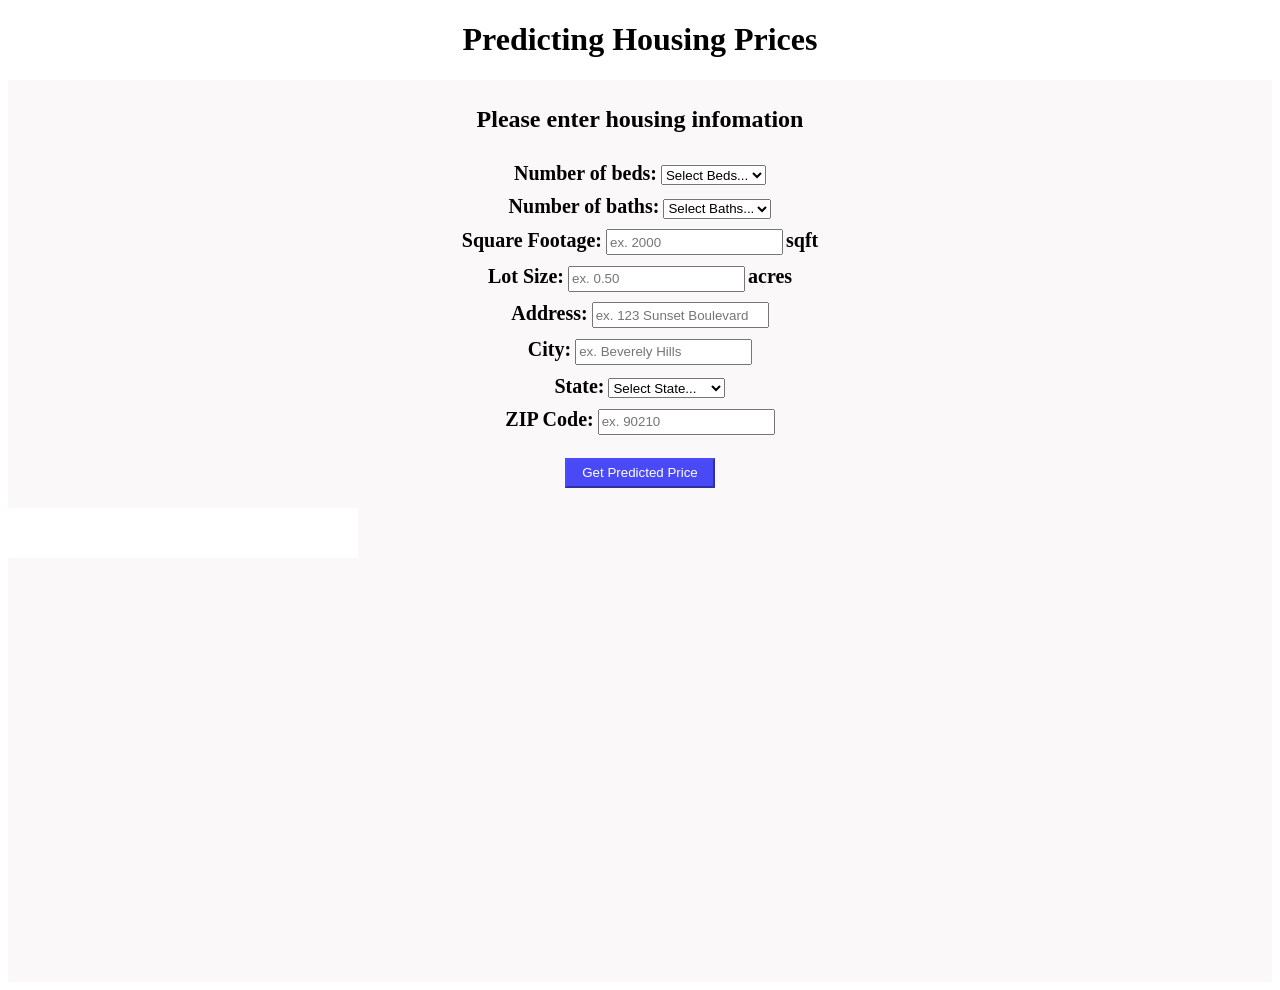
==== client/index.html @ a9f357a3 "push code to remote" ====
<!DOCTYPE html> 
<html lang="en">
    <head>
        <meta charset="UTF-8">
        <meta name="viewport" content="width=device-width, initial-scale=1.0">
        <title>Predicting Housing prices</title>
        <link rel="stylesheet" href="style.css">
    </head>

    <body>
        <h1>Predicting Housing Prices</h1>
        
        <div id="info">
            <h3>Please enter housing infomation</h3>
            <div class="inputs">
                <div class="input-group">
                    <label for="bed-selection">Number of beds:</label>
                    <select name="bed-selection" id="bed-selection" class="options">
                        <option disabled selected>Select Beds...</option>
                        <option value="1">1</option>
                        <option value="2">2</option>
                        <option value="3">3</option>
                        <option value="4">4</option>
                        <option value="5">5</option>
                        <option value="6">6</option>
                        <option value="7">7</option>
                        <option value="8">8</option>
                        <option value="9">9+</option>
                    </select>
                </div>
                
                <div class="input-group">
                    <label for="bath-selection">Number of baths:</label>
                    <select name="bath-selection" id="bath-selection" class="options">
                        <option disabled selected>Select Baths...</option>
                        <option value="1">1</option>
                        <option value="2">2</option>
                        <option value="3">3</option>
                        <option value="4">4</option>
                        <option value="5">5</option>
                        <option value="6">6</option>
                        <option value="7">7</option>
                        <option value="8">8</option>
                        <option value="9">9+</option>
                    </select>
                </div>

                <div class="input-group">
                    <label for="square-footage">Square Footage:</label>
                    <input id="square-footage" type="number" placeholder="ex. 2000" min="0"><label class="ending">sqft</label>
                </div>

                <div class="input-group">
                    <label for="lot-size">Lot Size:</label>
                    <input id="lot-size" type="number" min="0" placeholder="ex. 0.50"><label class="ending">acres</label>
                </div>

                <div class="input-group">
                    <label for="address">Address:</label>
                    <input id="address" type="text" placeholder="ex. 123 Sunset Boulevard">
                </div>

                <div class="input-group">
                    <label for="city-selection">City:</label>
                    <input id="city" type="text" placeholder="ex. Beverely Hills">
                </div>
               
                <div class="input-group">
                    <label for="state-selection">State:</label>
                    <select name="state-selection" id="state-selection" class="options">
                        <option disabled selected>Select State...</option>
                        <option disabled>Alabama</option>
                        <option disabled>Alaska</option>
                        <option disabled>Arizona</option>
                        <option disabled>Arkansas</option>
                        <option value="California">California</option>
                        <option disabled>Colorado</option>
                        <option disabled>Connecticut</option>
                        <option disabled>Delaware</option>
                        <option disabled>Florida</option>
                        <option disabled>Georgis</option>
                        <option disabled>Hawaii</option>
                        <option disabled>Idaho</option>
                        <option disabled>Illinois</option>
                        <option disabled>Indiana</option>
                        <option disabled>Iowa</option>
                        <option disabled>Kansas</option>
                        <option disabled>Kentucky</option>
                        <option disabled>Louisiana</option>
                        <option disabled>Maine</option>
                        <option disabled>Maryland</option>
                        <option disabled>Massachusetts</option>
                        <option disabled>Michigan</option>
                        <option disabled>Minnesota</option>
                        <option disabled>Mississippi</option>
                        <option disabled>Missouri</option>
                        <option disabled>Montana</option>
                        <option disabled>Nebraska</option>
                        <option disabled>Nevada</option>
                        <option disabled>New Hampshire</option>
                        <option disabled>New Jersey</option>
                        <option disabled>New Mexico</option>
                        <option disabled>New York</option>
                        <option disabled>North Carolina</option>
                        <option disabled>North Dakota</option>
                        <option disabled>Ohia</option>
                        <option disabled>Oklahoma</option>
                        <option disabled>Oregon</option>
                        <option disabled>Pennsylvania</option>
                        <option disabled>Rhode Island</option>
                        <option disabled>South Carolina</option>
                        <option disabled>South Dakota</option>
                        <option disabled>Tennessee</option>
                        <option disabled>Texas</option>
                        <option disabled>Utah</option>
                        <option disabled>Vermont</option>
                        <option disabled>Virgina</option>
                        <option disabled>Washington</option>
                        <option disabled>West Virgina</option>
                        <option disabled>Wisconsin</option>
                        <option disabled>Wyoming</option>
                    </select>
                </div>

                <div class="input-group">
                    <label for="zip">ZIP Code:</label>
                    <input id="zip" type="number" placeholder="ex. 90210" maxlength="5">
                </div>
                <br>
                <button id="submit">Get Predicted Price</button>
                <div id="output"></div>
        </div>

        <script src="script.js"></script>

    </body>

</html>
---- client/style.css ----
h1{
    text-align: center;
    color: black;
}

body{
    background-image: url(https://wallpaperaccess.com/full/2629775.jpg); /*image can change, just a placeholder*/
    background-size: cover;
}

label{
    font-size: 15pt;
    font-weight: bold;
}

input, select{
    height: 20px;
}

h3{
    font-size: 18pt;
}

option{
    font-weight: bold;
}

button{
    width: 150px;
    height: 30px;
    background-color: rgb(73, 73, 246);;
    border-color: rgb(73, 73, 246);
    color: white;
}

button:hover{
    background-color: gray;
    border-color: gray;
    color: black;
}

.input-group{
    padding: 5px;
}

#info{
    background-color: rgba(241, 236, 236, 0.368);
    height: 900px;
    text-align: center;
    padding-top: 2px;
}

#output{
    border: 30px;
    border-color: black;
    width: 350px;
    height: 50px;
    color: black;
    background-color: white;
    justify-self: center;
    margin-top: 20px;
}

.long-lat{
    display: flex;
    margin-left: 35%;
}

#longitude, #latitude{
    width: 100px
}

.ending{
    margin-left: 3px;
}
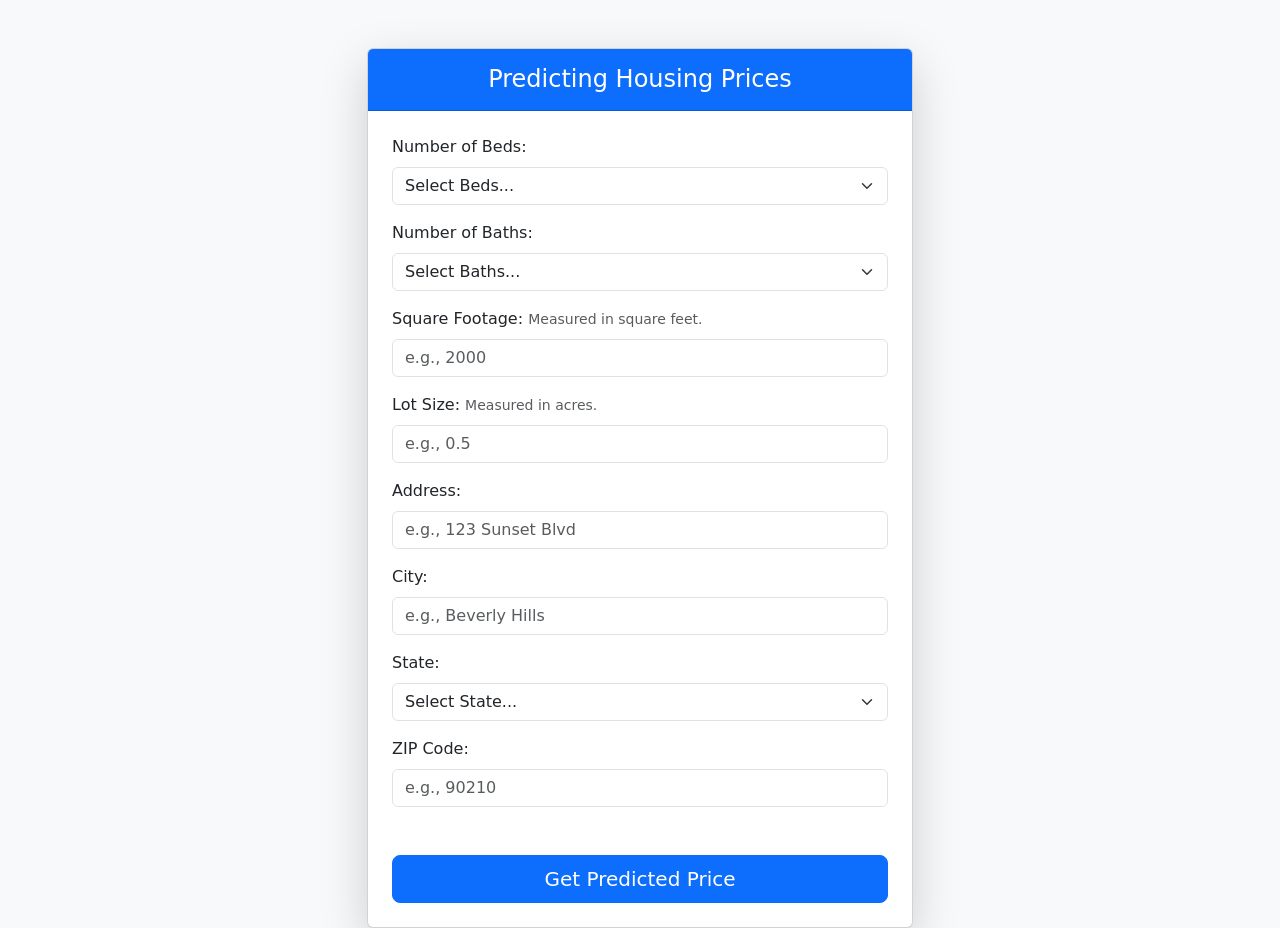
==== commit cd1d34da: "re-implement frontend page" ====
--- a/client/index.html
+++ b/client/index.html
@@ -1,138 +1,129 @@
-<!DOCTYPE html> 
+<!DOCTYPE html>
 <html lang="en">
-    <head>
-        <meta charset="UTF-8">
-        <meta name="viewport" content="width=device-width, initial-scale=1.0">
-        <title>Predicting Housing prices</title>
-        <link rel="stylesheet" href="style.css">
-    </head>
 
-    <body>
-        <h1>Predicting Housing Prices</h1>
-        
-        <div id="info">
-            <h3>Please enter housing infomation</h3>
-            <div class="inputs">
-                <div class="input-group">
-                    <label for="bed-selection">Number of beds:</label>
-                    <select name="bed-selection" id="bed-selection" class="options">
-                        <option disabled selected>Select Beds...</option>
-                        <option value="1">1</option>
-                        <option value="2">2</option>
-                        <option value="3">3</option>
-                        <option value="4">4</option>
-                        <option value="5">5</option>
-                        <option value="6">6</option>
-                        <option value="7">7</option>
-                        <option value="8">8</option>
-                        <option value="9">9+</option>
-                    </select>
+<head>
+    <meta charset="UTF-8">
+    <meta name="viewport" content="width=device-width, initial-scale=1.0">
+    <title>Predicting Housing Prices</title>
+    <!-- Bootstrap CSS -->
+    <link href="https://cdn.jsdelivr.net/npm/bootstrap@5.3.3/dist/css/bootstrap.min.css" rel="stylesheet">
+    <link rel="stylesheet" href="style.css">
+</head>
+
+<body class="bg-light">
+
+    <div class="container mt-5">
+        <div class="row justify-content-center">
+            <div class="col-md-8 col-lg-6">
+                <div class="card shadow-lg">
+                    <!-- Card Header -->
+                    <div class="card-header bg-primary text-white text-center p-3">
+                        <h1 class="h4 mb-0">Predicting Housing Prices</h1>
+                    </div>
+                    
+                    <!-- Card Body -->
+                    <div class="card-body p-4">
+                        <form id="predictForm">
+                            <!-- Number of Beds -->
+                            <div class="mb-3">
+                                <label for="bed-selection" class="form-label">Number of Beds:</label>
+                                <select class="form-select form-select-md" id="bed-selection" required>
+                                    <option disabled selected>Select Beds...</option>
+                                    <option value="1">1</option>
+                                    <option value="2">2</option>
+                                    <option value="3">3</option>
+                                    <option value="4">4</option>
+                                    <option value="5">5</option>
+                                    <option value="6">6</option>
+                                    <option value="7">7</option>
+                                    <option value="8">8</option>
+                                    <option value="9">9+</option>
+                                </select>
+                            </div>
+
+                            <!-- Number of Baths -->
+                            <div class="mb-3">
+                                <label for="bath-selection" class="form-label">Number of Baths:</label>
+                                <select class="form-select form-select-md" id="bath-selection" required>
+                                    <option disabled selected>Select Baths...</option>
+                                    <option value="1">1</option>
+                                    <option value="2">2</option>
+                                    <option value="3">3</option>
+                                    <option value="4">4</option>
+                                    <option value="5">5</option>
+                                    <option value="6">6</option>
+                                    <option value="7">7</option>
+                                    <option value="8">8</option>
+                                    <option value="9">9+</option>
+                                </select>
+                            </div>
+
+                            <!-- Square Footage -->
+                            <div class="mb-3">
+                                <label for="square-footage" class="form-label">Square Footage:</label>
+                                <small class="form-text text-muted">Measured in square feet.</small>
+                                <input id="square-footage" type="number" class="form-control" placeholder="e.g., 2000" min="0" required>
+                            </div>
+
+                            <!-- Lot Size -->
+                            <div class="mb-3">
+                                <label for="lot-size" class="form-label">Lot Size:</label>
+                                <small class="form-text text-muted">Measured in acres.</small>
+                                <input id="lot-size" type="number" class="form-control" placeholder="e.g., 0.5" min="0.0" step="0.01" required>
+                            </div>
+
+                            <!-- Address -->
+                            <div class="mb-3">
+                                <label for="address" class="form-label">Address:</label>
+                                <input id="address" type="text" class="form-control" placeholder="e.g., 123 Sunset Blvd" required>
+                            </div>
+
+                            <!-- City -->
+                            <div class="mb-3">
+                                <label for="city" class="form-label">City:</label>
+                                <input id="city" type="text" class="form-control" placeholder="e.g., Beverly Hills" required>
+                            </div>
+
+                            <!-- State -->
+                            <div class="mb-3">
+                                <label for="state-selection" class="form-label">State:</label>
+                                <select id="state-selection" class="form-select" required>
+                                    <option disabled selected>Select State...</option>
+                                    <option value="California">California</option>
+                                    <!-- <option value="Texas">Texas</option>
+                                    <option value="New York">New York</option>
+                                    <option value="Florida">Florida</option> -->
+                                    <!-- Add more states -->
+                                </select>
+                            </div>
+
+                            <!-- ZIP Code -->
+                            <div class="mb-5">
+                                <label for="zip" class="form-label">ZIP Code:</label>
+                                <input id="zip" type="text" class="form-control" placeholder="e.g., 90210" maxlength="5" required>
+                            </div>
+
+                            <!-- Submit Button -->
+                            <div class="d-grid">
+                                <button type="submit" id="submit" class="btn btn-primary btn-lg">Get Predicted Price</button>
+                            </div>
+                        </form>
+
+                        <!-- Output Section -->
+                        <div id="output" class="mt-4 alert alert-secondary d-none text-center" role="alert">
+                            <h4 class="fw-bold">Predicted Price</h4>
+                            <p class="display-5 text-success" id="predicted-price">$0.00</p>
+                        </div>
+                    </div>
                 </div>
-                
-                <div class="input-group">
-                    <label for="bath-selection">Number of baths:</label>
-                    <select name="bath-selection" id="bath-selection" class="options">
-                        <option disabled selected>Select Baths...</option>
-                        <option value="1">1</option>
-                        <option value="2">2</option>
-                        <option value="3">3</option>
-                        <option value="4">4</option>
-                        <option value="5">5</option>
-                        <option value="6">6</option>
-                        <option value="7">7</option>
-                        <option value="8">8</option>
-                        <option value="9">9+</option>
-                    </select>
-                </div>
+            </div>
+        </div>
+    </div>
 
-                <div class="input-group">
-                    <label for="square-footage">Square Footage:</label>
-                    <input id="square-footage" type="number" placeholder="ex. 2000" min="0"><label class="ending">sqft</label>
-                </div>
+    <!-- Bootstrap JS -->
+    <script src="https://cdn.jsdelivr.net/npm/bootstrap@5.3.3/dist/js/bootstrap.bundle.min.js"></script>
+    <!-- App JS -->
+    <script src="script.js"></script>
+</body>
 
-                <div class="input-group">
-                    <label for="lot-size">Lot Size:</label>
-                    <input id="lot-size" type="number" min="0" placeholder="ex. 0.50"><label class="ending">acres</label>
-                </div>
-
-                <div class="input-group">
-                    <label for="address">Address:</label>
-                    <input id="address" type="text" placeholder="ex. 123 Sunset Boulevard">
-                </div>
-
-                <div class="input-group">
-                    <label for="city-selection">City:</label>
-                    <input id="city" type="text" placeholder="ex. Beverely Hills">
-                </div>
-               
-                <div class="input-group">
-                    <label for="state-selection">State:</label>
-                    <select name="state-selection" id="state-selection" class="options">
-                        <option disabled selected>Select State...</option>
-                        <option disabled>Alabama</option>
-                        <option disabled>Alaska</option>
-                        <option disabled>Arizona</option>
-                        <option disabled>Arkansas</option>
-                        <option value="California">California</option>
-                        <option disabled>Colorado</option>
-                        <option disabled>Connecticut</option>
-                        <option disabled>Delaware</option>
-                        <option disabled>Florida</option>
-                        <option disabled>Georgis</option>
-                        <option disabled>Hawaii</option>
-                        <option disabled>Idaho</option>
-                        <option disabled>Illinois</option>
-                        <option disabled>Indiana</option>
-                        <option disabled>Iowa</option>
-                        <option disabled>Kansas</option>
-                        <option disabled>Kentucky</option>
-                        <option disabled>Louisiana</option>
-                        <option disabled>Maine</option>
-                        <option disabled>Maryland</option>
-                        <option disabled>Massachusetts</option>
-                        <option disabled>Michigan</option>
-                        <option disabled>Minnesota</option>
-                        <option disabled>Mississippi</option>
-                        <option disabled>Missouri</option>
-                        <option disabled>Montana</option>
-                        <option disabled>Nebraska</option>
-                        <option disabled>Nevada</option>
-                        <option disabled>New Hampshire</option>
-                        <option disabled>New Jersey</option>
-                        <option disabled>New Mexico</option>
-                        <option disabled>New York</option>
-                        <option disabled>North Carolina</option>
-                        <option disabled>North Dakota</option>
-                        <option disabled>Ohia</option>
-                        <option disabled>Oklahoma</option>
-                        <option disabled>Oregon</option>
-                        <option disabled>Pennsylvania</option>
-                        <option disabled>Rhode Island</option>
-                        <option disabled>South Carolina</option>
-                        <option disabled>South Dakota</option>
-                        <option disabled>Tennessee</option>
-                        <option disabled>Texas</option>
-                        <option disabled>Utah</option>
-                        <option disabled>Vermont</option>
-                        <option disabled>Virgina</option>
-                        <option disabled>Washington</option>
-                        <option disabled>West Virgina</option>
-                        <option disabled>Wisconsin</option>
-                        <option disabled>Wyoming</option>
-                    </select>
-                </div>
-
-                <div class="input-group">
-                    <label for="zip">ZIP Code:</label>
-                    <input id="zip" type="number" placeholder="ex. 90210" maxlength="5">
-                </div>
-                <br>
-                <button id="submit">Get Predicted Price</button>
-                <div id="output"></div>
-        </div>
-
-        <script src="script.js"></script>
-
-    </body>
-
-</html>+</html>
--- a/client/style.css
+++ b/client/style.css
@@ -1,75 +1,4 @@
-h1{
-    text-align: center;
-    color: black;
-}
-
 body{
-    background-image: url(https://wallpaperaccess.com/full/2629775.jpg); /*image can change, just a placeholder*/
+    background-image: url(https://images.pexels.com/photos/1642125/pexels-photo-1642125.jpeg?cs=srgb&dl=pexels-thelazyartist-1642125.jpg&fm=jpg); /*image can change, just a placeholder*/
     background-size: cover;
-}
-
-label{
-    font-size: 15pt;
-    font-weight: bold;
-}
-
-input, select{
-    height: 20px;
-}
-
-h3{
-    font-size: 18pt;
-}
-
-option{
-    font-weight: bold;
-}
-
-button{
-    width: 150px;
-    height: 30px;
-    background-color: rgb(73, 73, 246);;
-    border-color: rgb(73, 73, 246);
-    color: white;
-}
-
-button:hover{
-    background-color: gray;
-    border-color: gray;
-    color: black;
-}
-
-.input-group{
-    padding: 5px;
-}
-
-#info{
-    background-color: rgba(241, 236, 236, 0.368);
-    height: 900px;
-    text-align: center;
-    padding-top: 2px;
-}
-
-#output{
-    border: 30px;
-    border-color: black;
-    width: 350px;
-    height: 50px;
-    color: black;
-    background-color: white;
-    justify-self: center;
-    margin-top: 20px;
-}
-
-.long-lat{
-    display: flex;
-    margin-left: 35%;
-}
-
-#longitude, #latitude{
-    width: 100px
-}
-
-.ending{
-    margin-left: 3px;
-}
+}
